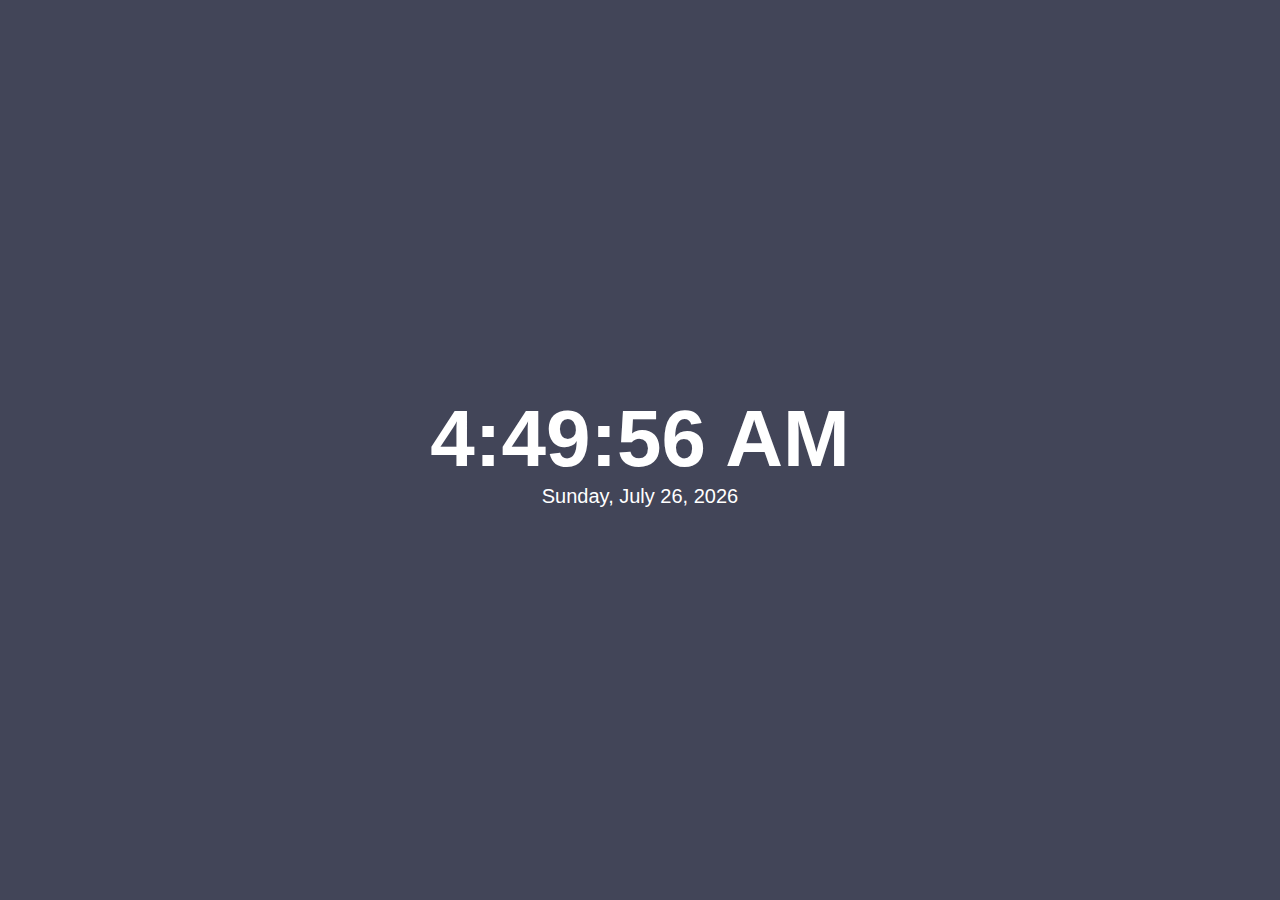
==== clock-2/index.html @ 5e9e78ce "init commit" ====
<!DOCTYPE html>
<html lang="en">

<head>
  <meta charset="UTF-8">
  <title>Clock Project</title>
  <link rel="stylesheet" href="style.css">
</head>

<body>
  <div class="clock">
    <div class="time"></div>
    <div class="date-time"></div>
  </div>

  <script>
    var time = document.querySelector('.time');
    var dateTime = document.querySelector('.date-time');

    function updateClock() {
      // Get the current time, day , month and year
      var now = new Date();
      var h = now.getHours();
      var m = now.getMinutes();
      var s = now.getSeconds();
      var day = now.getDay();
      var date = now.getDate();
      var month = now.getMonth();
      var year = now.getFullYear();

      var dayNames = ['Sunday', 'Monday', 'Tuesday', 'Wednesday', 'Thursday', 'Friday', 'Saturday'];
      var monthNames = ['January', 'February', 'March', 'April', 'May', 'June', 'July', 'August', 'September', 'October', 'November', 'December'];

      h = h % 12 || 12;
      m = m < 10 ? '0' + m : m;
      s = s < 10 ? '0' + s : s;
      date = date < 10 ? '0' + date : date;
      var period = h < 12 ? 'AM' : 'PM';
      time.innerHTML = h + ':' + m + ':' + s + ' ' + period;
      dateTime.innerHTML = dayNames[day] + ', ' + monthNames[month] + ' ' + date + ', ' + year;
    }

    var timeout = false;
    var interval;

    function randomBackground(){
      timeout = true;
      interval = setInterval(function(){
        // random color for css
        var randomColor = "#" + (Math.floor(Math.random()*16777215).toString(16));
        const clockCss = document.querySelector('.clock');
        clockCss.style.backgroundColor = randomColor;

      }, 1000);
    }

    function stopBackground(){
      clearInterval(interval);
      timeout = false;
    }

    updateClock();
    setInterval(updateClock, 1000);
    randomBackground()
  </script>
</body>

</html>
---- clock-2/style.css ----
body {
  font-family: sans-serif;
  margin: 0;
  padding: 0;
  height: 100vh;
}

.clock {
  width: 100%;
  height: 100%;
  display: flex;
  flex-direction: column;
  justify-content: center;
  align-items: center;
  background-color: #424558;
}

.time {
  font-size: 80px;
  font-weight: bold;
  color: #fff;
}

.date-time {
  font-size: 20px;
  color: #fff;
}

@media screen and (max-width: 768px) {
  .time {
    font-size: 50px;
  }
}
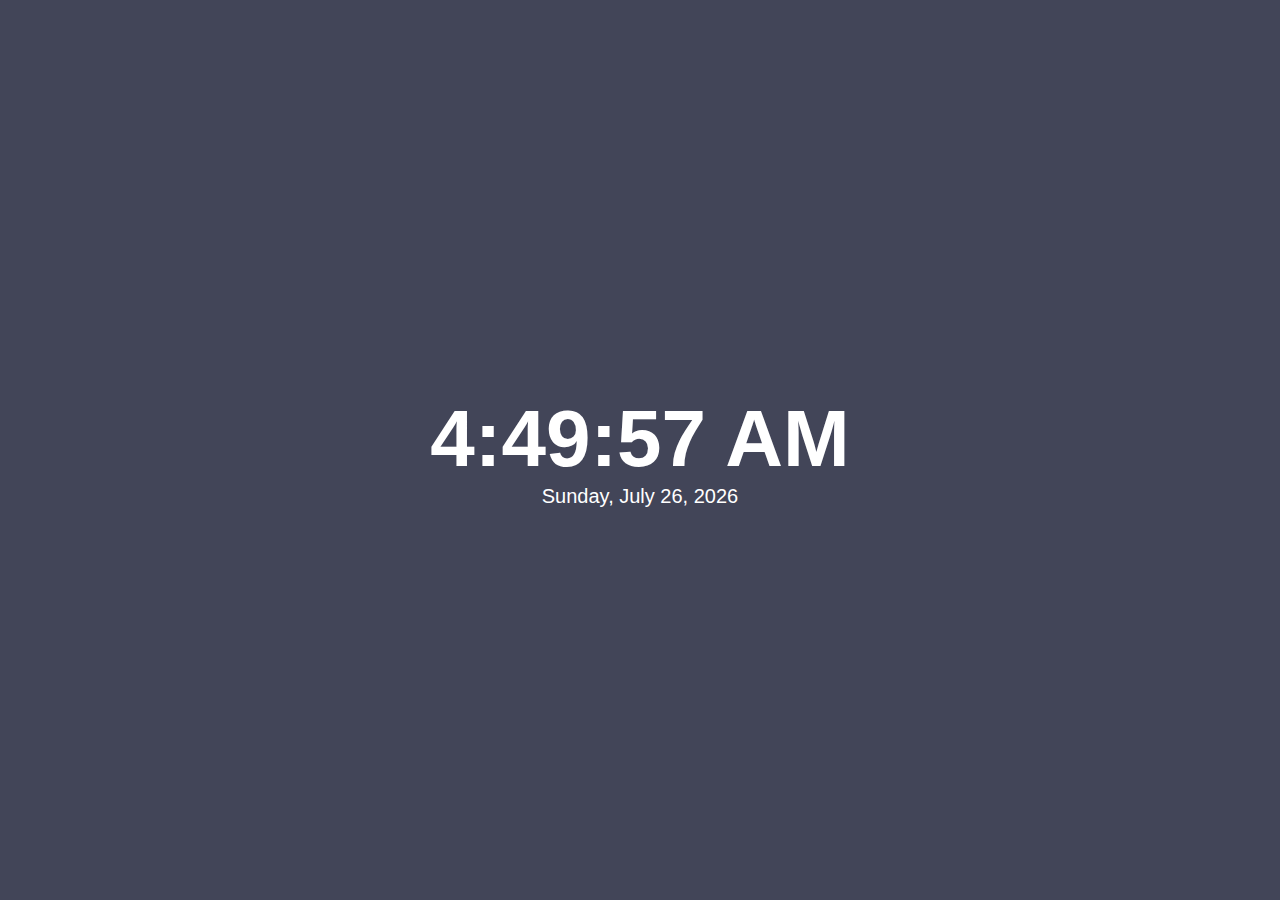
==== commit 7528985f: "added ticktock" ====
--- a/clock-2/index.html
+++ b/clock-2/index.html
@@ -14,9 +14,9 @@
   </div>
 
   <script>
+    // clock stuff
     var time = document.querySelector('.time');
     var dateTime = document.querySelector('.date-time');
-
     function updateClock() {
       // Get the current time, day , month and year
       var now = new Date();
@@ -27,10 +27,8 @@
       var date = now.getDate();
       var month = now.getMonth();
       var year = now.getFullYear();
-
       var dayNames = ['Sunday', 'Monday', 'Tuesday', 'Wednesday', 'Thursday', 'Friday', 'Saturday'];
       var monthNames = ['January', 'February', 'March', 'April', 'May', 'June', 'July', 'August', 'September', 'October', 'November', 'December'];
-
       h = h % 12 || 12;
       m = m < 10 ? '0' + m : m;
       s = s < 10 ? '0' + s : s;
@@ -40,9 +38,9 @@
       dateTime.innerHTML = dayNames[day] + ', ' + monthNames[month] + ' ' + date + ', ' + year;
     }
 
+    // random background
     var timeout = false;
     var interval;
-
     function randomBackground(){
       timeout = true;
       interval = setInterval(function(){
@@ -50,18 +48,19 @@
         var randomColor = "#" + (Math.floor(Math.random()*16777215).toString(16));
         const clockCss = document.querySelector('.clock');
         clockCss.style.backgroundColor = randomColor;
-
+        let sound = new Audio('ticktock.mp3');
+        sound.play();        
       }, 1000);
     }
-
     function stopBackground(){
       clearInterval(interval);
       timeout = false;
     }
 
+    // run everything
     updateClock();
     setInterval(updateClock, 1000);
-    randomBackground()
+    randomBackground();
   </script>
 </body>
 
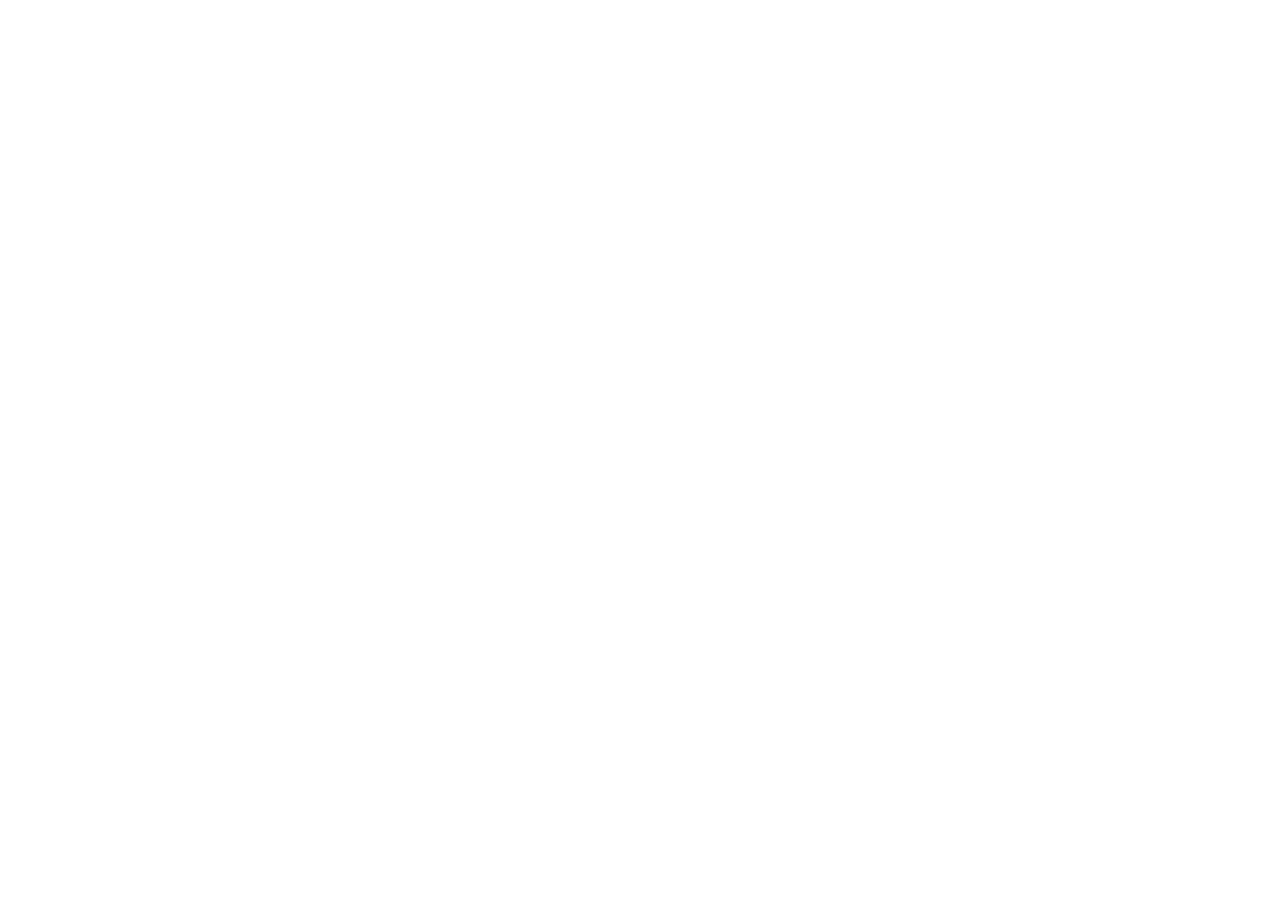
==== commit b78e124c: "added second bigger" ====
--- a/clock-2/index.html
+++ b/clock-2/index.html
@@ -8,12 +8,23 @@
 </head>
 
 <body>
+
   <div class="clock">
     <div class="time"></div>
     <div class="date-time"></div>
   </div>
 
   <script>
+    // THINGS ENHANCED
+    // - Changed look of clock
+    // - Added ticking sound
+    // - Added Random colors
+    // - Changed Font
+    // - Changed Page Title
+    // - Added date
+    // - Text gets progressively bigger
+
+
     // clock stuff
     var time = document.querySelector('.time');
     var dateTime = document.querySelector('.date-time');
@@ -38,19 +49,28 @@
       dateTime.innerHTML = dayNames[day] + ', ' + monthNames[month] + ' ' + date + ', ' + year;
     }
 
-    // random background
+    // random background & looping every second
+    var textSize = 80;
     var timeout = false;
     var interval;
-    function randomBackground(){
+    function secondLoop(){
       timeout = true;
       interval = setInterval(function(){
+
         // random color for css
         var randomColor = "#" + (Math.floor(Math.random()*16777215).toString(16));
         const clockCss = document.querySelector('.clock');
         clockCss.style.backgroundColor = randomColor;
+
+        // make text get bigger with every second
+        textSize++;
+        clockCss.style.fontSize = textSize + 'px';
+
+        // play sound
         let sound = new Audio('ticktock.mp3');
         sound.play();        
       }, 1000);
+
     }
     function stopBackground(){
       clearInterval(interval);
@@ -60,7 +80,7 @@
     // run everything
     updateClock();
     setInterval(updateClock, 1000);
-    randomBackground();
+    secondLoop();
   </script>
 </body>
 
--- a/clock-2/style.css
+++ b/clock-2/style.css
@@ -1,5 +1,5 @@
 body {
-  font-family: sans-serif;
+  font-family: "Lucida Console", "Courier New", monospace;  
   margin: 0;
   padding: 0;
   height: 100vh;
@@ -12,11 +12,10 @@
   flex-direction: column;
   justify-content: center;
   align-items: center;
-  background-color: #424558;
 }
 
 .time {
-  font-size: 80px;
+  font-family: "Lucida Console", "Courier New", monospace;
   font-weight: bold;
   color: #fff;
 }
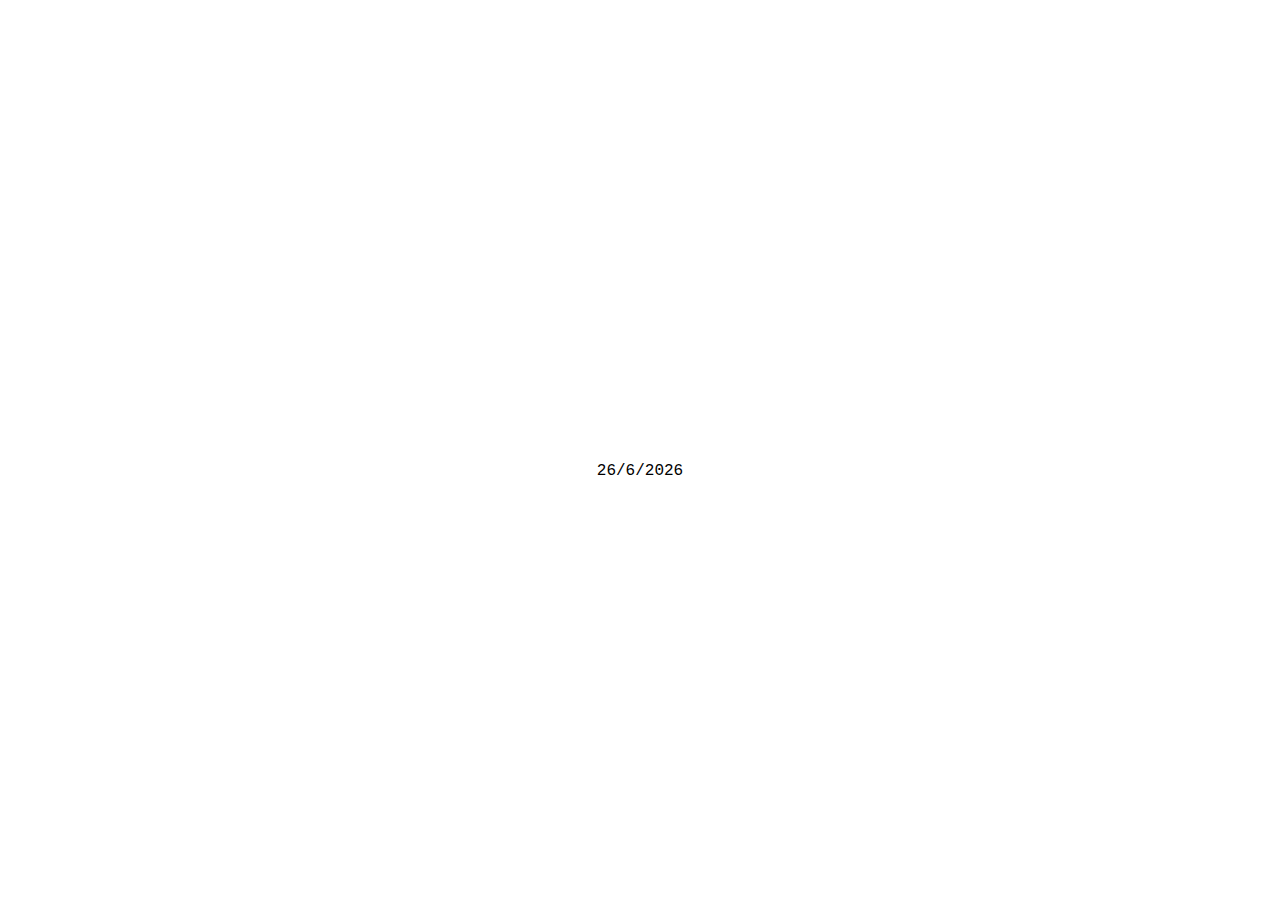
==== commit d5c2bbae: "finished clock2" ====
--- a/clock-2/index.html
+++ b/clock-2/index.html
@@ -12,6 +12,7 @@
   <div class="clock">
     <div class="time"></div>
     <div class="date-time"></div>
+    <div class="date-time-short"></div>
   </div>
 
   <script>
@@ -23,11 +24,14 @@
     // - Changed Page Title
     // - Added date
     // - Text gets progressively bigger
-
+    // - Put javascript inline
+    // - Added pop-up
+    // - Added shorthand date
 
     // clock stuff
     var time = document.querySelector('.time');
     var dateTime = document.querySelector('.date-time');
+    var shortDateTime = document.querySelector('.date-time-short');
     function updateClock() {
       // Get the current time, day , month and year
       var now = new Date();
@@ -47,10 +51,11 @@
       var period = h < 12 ? 'AM' : 'PM';
       time.innerHTML = h + ':' + m + ':' + s + ' ' + period;
       dateTime.innerHTML = dayNames[day] + ', ' + monthNames[month] + ' ' + date + ', ' + year;
+      shortDateTime.innerHTML = date + '/' + month + '/' + year;
     }
 
     // random background & looping every second
-    var textSize = 80;
+    var textSize = 20;
     var timeout = false;
     var interval;
     function secondLoop(){
@@ -60,13 +65,14 @@
         // random color for css
         var randomColor = "#" + (Math.floor(Math.random()*16777215).toString(16));
         const clockCss = document.querySelector('.clock');
+        const timeCss = document.querySelector('.time');
         clockCss.style.backgroundColor = randomColor;
 
         // make text get bigger with every second
         textSize++;
-        clockCss.style.fontSize = textSize + 'px';
+        timeCss.style.fontSize = textSize + 'px';
 
-        // play sound
+        // play ticking sound
         let sound = new Audio('ticktock.mp3');
         sound.play();        
       }, 1000);
@@ -77,6 +83,8 @@
       timeout = false;
     }
 
+    //alert('Made by jasper')
+
     // run everything
     updateClock();
     setInterval(updateClock, 1000);
